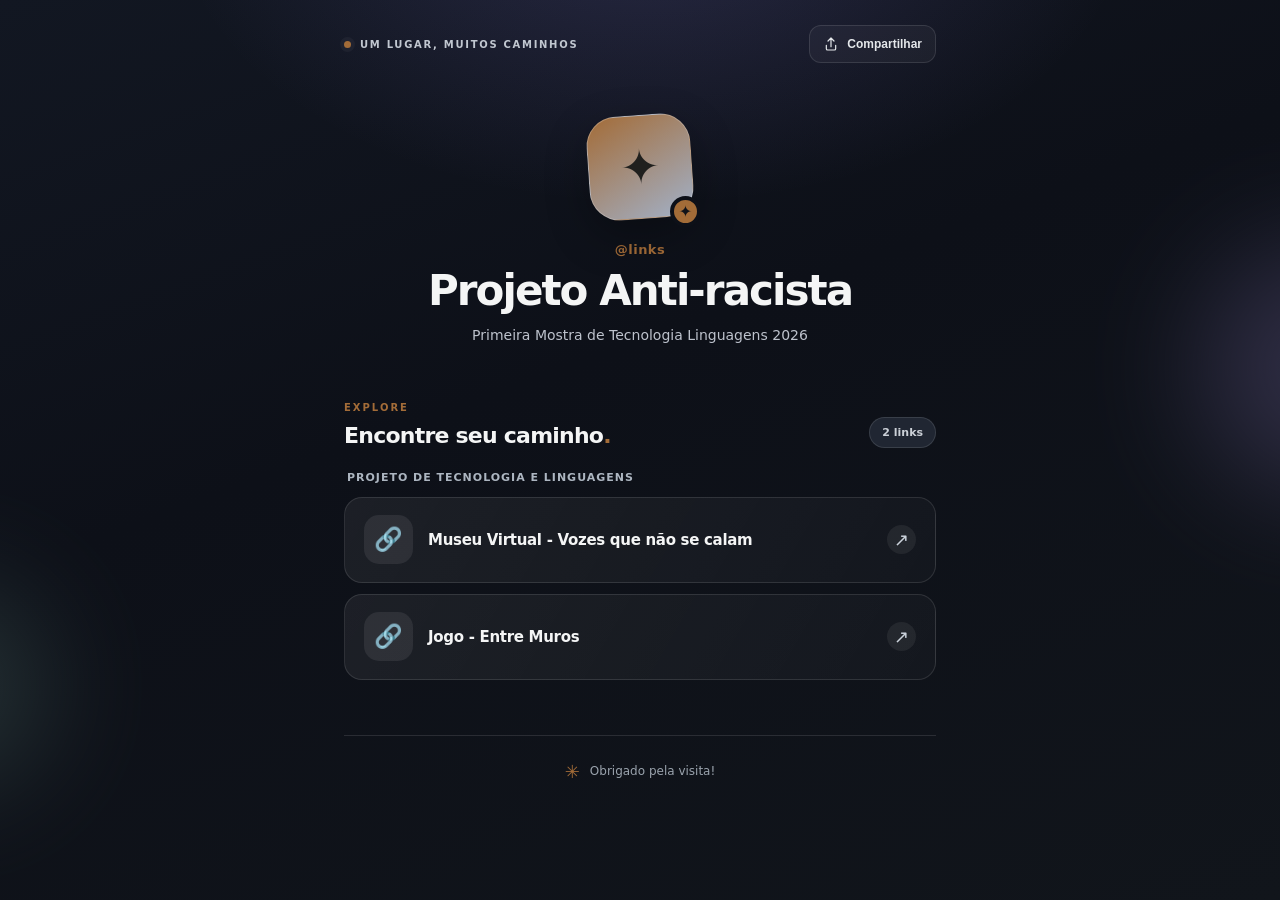
==== index.html @ 22b88308 "first commit" ====
<!doctype html>
<html lang="pt-BR">
<head>
  <meta charset="utf-8">
  <meta name="viewport" content="width=device-width, initial-scale=1">
  <meta name="theme-color" content="#0e1118">
  <meta name="description" content="Todos os meus links em um só lugar.">
  <meta property="og:type" content="website">
  <meta property="og:title" content="Minha central de links">
  <meta property="og:description" content="Todos os meus links em um só lugar.">
  <link rel="icon" href="./assets/favicon.svg" type="image/svg+xml">
  <link rel="stylesheet" href="./styles.css">
  <title>Minha central de links</title>
  <script src="./data/site.js" defer></script>
  <script src="./app.js" defer></script>
</head>
<body>
  <div class="ambient ambient-one" aria-hidden="true"></div>
  <div class="ambient ambient-two" aria-hidden="true"></div>
  <main class="page-shell">
    <div class="topline">
      <span class="eyebrow"><span class="pulse" aria-hidden="true"></span> UM LUGAR, MUITOS CAMINHOS</span>
      <button class="share-button" id="shareButton" type="button" aria-label="Compartilhar esta página" title="Compartilhar esta página">
        <svg viewBox="0 0 24 24" aria-hidden="true"><path d="M12 16V3m0 0L7.5 7.5M12 3l4.5 4.5M5 14v5a2 2 0 0 0 2 2h10a2 2 0 0 0 2-2v-5"/></svg>
        <span>Compartilhar</span>
      </button>
    </div>

    <header class="profile" id="profile">
      <div class="avatar-wrap"><div class="avatar" id="avatar" aria-hidden="true">✦</div><span class="avatar-mark" aria-hidden="true">✦</span></div>
      <div class="handle" id="profileHandle">@seuperfil</div>
      <h1 id="profileName">Sua central de links</h1>
      <p id="profileBio">Tudo o que você precisa encontrar, reunido aqui.</p>
    </header>

    <section class="content" aria-labelledby="linksHeading">
      <div class="section-intro">
        <div><span class="section-kicker">EXPLORE</span><h2 id="linksHeading">Encontre seu caminho<span class="accent-dot">.</span></h2></div>
        <span class="count-pill" id="linksCount" aria-live="polite">0 links</span>
      </div>
      <div class="search-holder" id="searchHolder" hidden>
        <svg viewBox="0 0 24 24" aria-hidden="true"><circle cx="10.8" cy="10.8" r="6.5"/><path d="m16 16 4.5 4.5"/></svg>
        <label class="sr-only" for="searchInput">Buscar links</label>
        <input id="searchInput" type="search" placeholder="Buscar um link..." autocomplete="off">
      </div>
      <div id="linksContainer" class="links-container" aria-live="polite"></div>
    </section>

    <footer class="footer"><span class="footer-star" aria-hidden="true">✳</span><span id="footerText">Todos os links em um só lugar.</span></footer>
  </main>
  <div role="status" id="toast" class="toast" aria-live="polite"></div>
  <noscript><p class="no-script">Este site precisa do JavaScript habilitado para exibir os links.</p></noscript>
</body>
</html>
---- styles.css ----
:root{color-scheme:dark;--accent:#c6f68d;--bg:#0d1018;--surface:#191e29;--surface-2:#202632;--text:#f4f5f5;--muted:#a6acb7;--border:rgba(255,255,255,.115)}
*{box-sizing:border-box}html{min-height:100%;scroll-behavior:smooth}body{margin:0;min-height:100vh;overflow-x:hidden;background:var(--bg);color:var(--text);font-family:Inter,ui-sans-serif,system-ui,-apple-system,BlinkMacSystemFont,"Segoe UI",sans-serif;-webkit-font-smoothing:antialiased}
body:before{content:"";position:fixed;inset:0;z-index:-2;pointer-events:none;background:radial-gradient(ellipse 48% 42% at 51% -10%,rgba(137,126,222,.20),transparent 78%),linear-gradient(160deg,#121722 0%,#0d1018 42%,#11151b 100%)}
.ambient{pointer-events:none;position:fixed;z-index:-1;border-radius:50%;filter:blur(60px);opacity:.42}.ambient-one{width:250px;height:250px;top:27%;right:-170px;background:#5d5480}.ambient-two{width:200px;height:200px;top:65%;left:-155px;background:#48625e}.page-shell{max-width:640px;margin:0 auto;padding:25px 24px 34px}.topline{display:flex;align-items:center;justify-content:space-between;gap:16px}.eyebrow{display:inline-flex;align-items:center;gap:9px;font-size:10px;font-weight:800;letter-spacing:.17em;color:#c1c7d0}.pulse{display:inline-block;width:7px;height:7px;background:var(--accent);border-radius:100%;box-shadow:0 0 0 4px rgba(255,255,255,.04)}.share-button{display:inline-flex;align-items:center;gap:8px;padding:10px 13px;cursor:pointer;color:#e5e8eb;border:1px solid var(--border);border-radius:12px;background:rgba(255,255,255,.038);font-size:12px;font-weight:700;transition:background .2s,border-color .2s}.share-button:hover,.share-button:focus-visible{background:#272e38;border-color:#67717b}.share-button svg,.search-holder svg{width:16px;height:16px;fill:none;stroke:currentColor;stroke-width:1.8;stroke-linecap:round;stroke-linejoin:round}.profile{text-align:center;padding:52px 0 49px}.avatar-wrap{position:relative;width:104px;height:104px;margin:0 auto 23px}.avatar{height:104px;width:104px;display:grid;place-items:center;overflow:hidden;border-radius:30px;border:1px solid rgba(255,255,255,.22);color:#20201e;background:linear-gradient(150deg,var(--accent),#a2adc0 95%);font-size:48px;font-weight:800;box-shadow:0 16px 44px rgba(0,0,0,.3);transform:rotate(-4deg)}.avatar img{height:100%;width:100%;object-fit:cover;transform:rotate(4deg)}.avatar-mark{position:absolute;right:-9px;bottom:-8px;display:grid;place-items:center;width:31px;height:31px;border:4px solid var(--bg);background:var(--accent);color:#101319;border-radius:50%;font-size:16px}.handle{font-size:13px;color:var(--accent);font-weight:800;letter-spacing:.035em}.profile h1{max-width:560px;margin:10px auto 10px;font-weight:800;font-size:clamp(29px,6vw,42px);letter-spacing:-.046em;line-height:1.12;overflow-wrap:anywhere}.profile p{max-width:440px;margin:0 auto;color:#bdc2cc;line-height:1.65;font-size:14px;white-space:pre-line}.section-intro{display:flex;align-items:end;justify-content:space-between;gap:12px;margin-bottom:21px}.section-kicker{color:var(--accent);font-weight:800;font-size:10px;letter-spacing:.2em}.section-intro h2{margin:7px 0 0;font-size:22px;line-height:1.25;letter-spacing:-.035em}.accent-dot{color:var(--accent)}.count-pill{white-space:nowrap;font-size:11px;font-weight:800;color:#cbd0d7;background:#202632;border:1px solid var(--border);border-radius:30px;padding:8px 12px;margin-bottom:2px}.search-holder{display:flex;align-items:center;gap:11px;border-radius:13px;border:1px solid var(--border);background:rgba(255,255,255,.045);padding:0 15px;margin-bottom:21px;color:#aab1be}.search-holder[hidden]{display:none}.search-holder input{color:var(--text);background:transparent;border:0;padding:15px 0;flex:1;outline:0;font:inherit;font-size:13px;min-width:0}.search-holder:focus-within{border-color:var(--accent)}.search-holder input::placeholder{color:#929baa}.links-container{display:flex;flex-direction:column;gap:27px}.link-section{display:flex;flex-direction:column;gap:11px}.category-heading{font-size:11px;font-weight:800;letter-spacing:.09em;color:#adb6c1;text-transform:uppercase;margin:0 0 2px 3px}.link-card{position:relative;display:flex;align-items:center;gap:15px;min-height:86px;padding:16px 19px;border:1px solid var(--border);border-radius:18px;background:linear-gradient(120deg,rgba(255,255,255,.063),rgba(255,255,255,.022));text-decoration:none;color:var(--text);transition:transform .2s,border-color .2s,background .2s,box-shadow .2s;isolation:isolate}.link-card:hover{transform:translateY(-2px);border-color:color-mix(in srgb,var(--accent) 60%,transparent);box-shadow:0 15px 35px rgba(0,0,0,.18);background:#242a34}.link-card:focus-visible{outline:3px solid var(--accent);outline-offset:3px}.link-card.featured{border-color:color-mix(in srgb,var(--accent) 45%,transparent);background:linear-gradient(105deg,rgba(198,246,141,.12),rgba(255,255,255,.035) 55%)}.link-icon{display:grid;place-items:center;flex:0 0 49px;width:49px;height:49px;border-radius:15px;background:rgba(255,255,255,.08);font-size:23px}.featured .link-icon{background:color-mix(in srgb,var(--accent) 16%,transparent)}.link-details{flex:1;min-width:0}.link-title{display:flex;align-items:center;gap:9px;font-weight:780;font-size:15px;letter-spacing:-.02em;overflow-wrap:anywhere}.featured-label{background:var(--accent);color:#121919;font-size:9px;letter-spacing:.035em;font-weight:900;border-radius:5px;padding:4px 5px;text-transform:uppercase;white-space:nowrap}.link-description{margin-top:5px;font-size:12px;line-height:1.48;color:#acb4c0;overflow-wrap:anywhere}.link-arrow{display:grid;place-items:center;flex:0 0 29px;height:29px;width:29px;border-radius:50%;background:rgba(255,255,255,.065);color:#cbd2db;font-size:18px;transition:transform .2s,background .2s}.link-card:hover .link-arrow{transform:translate(2px,-2px);background:var(--accent);color:#161a19}.empty-state{padding:32px 18px;border:1px dashed #5c6672;border-radius:16px;text-align:center;color:#bec5cf;font-size:14px;line-height:1.65}.footer{display:flex;align-items:center;justify-content:center;gap:10px;border-top:1px solid var(--border);margin-top:55px;padding:25px 0 0;color:#9aa3ad;text-align:center;font-size:12px}.footer-star{color:var(--accent);font-size:18px}.toast{position:fixed;left:50%;bottom:24px;transform:translate(-50%,20px);border:1px solid #516957;color:#e9f8df;background:#24352a;padding:12px 18px;border-radius:14px;box-shadow:0 12px 45px rgba(0,0,0,.3);font-size:13px;opacity:0;pointer-events:none;transition:opacity .2s,transform .2s;z-index:99}.toast.show{opacity:1;transform:translate(-50%,0)}.no-script{text-align:center;font-size:14px;padding:15px}.sr-only{position:absolute;width:1px;height:1px;padding:0;margin:-1px;overflow:hidden;clip:rect(0,0,0,0);white-space:nowrap;border:0}@media(max-width:500px){.page-shell{padding:21px 18px 28px}.eyebrow{font-size:9px;letter-spacing:.11em}.profile{padding:39px 0 41px}.section-intro h2{font-size:21px}.link-card{padding:13px 14px;gap:12px;min-height:81px}.link-icon{width:44px;height:44px;flex-basis:44px;font-size:21px}.link-title{font-size:14px}.link-description{font-size:11px}.featured-label{font-size:8px}.share-button{padding:10px}.share-button span{display:none}}
@media(prefers-reduced-motion:reduce){*,*:before,*:after{transition:none!important;scroll-behavior:auto!important}}
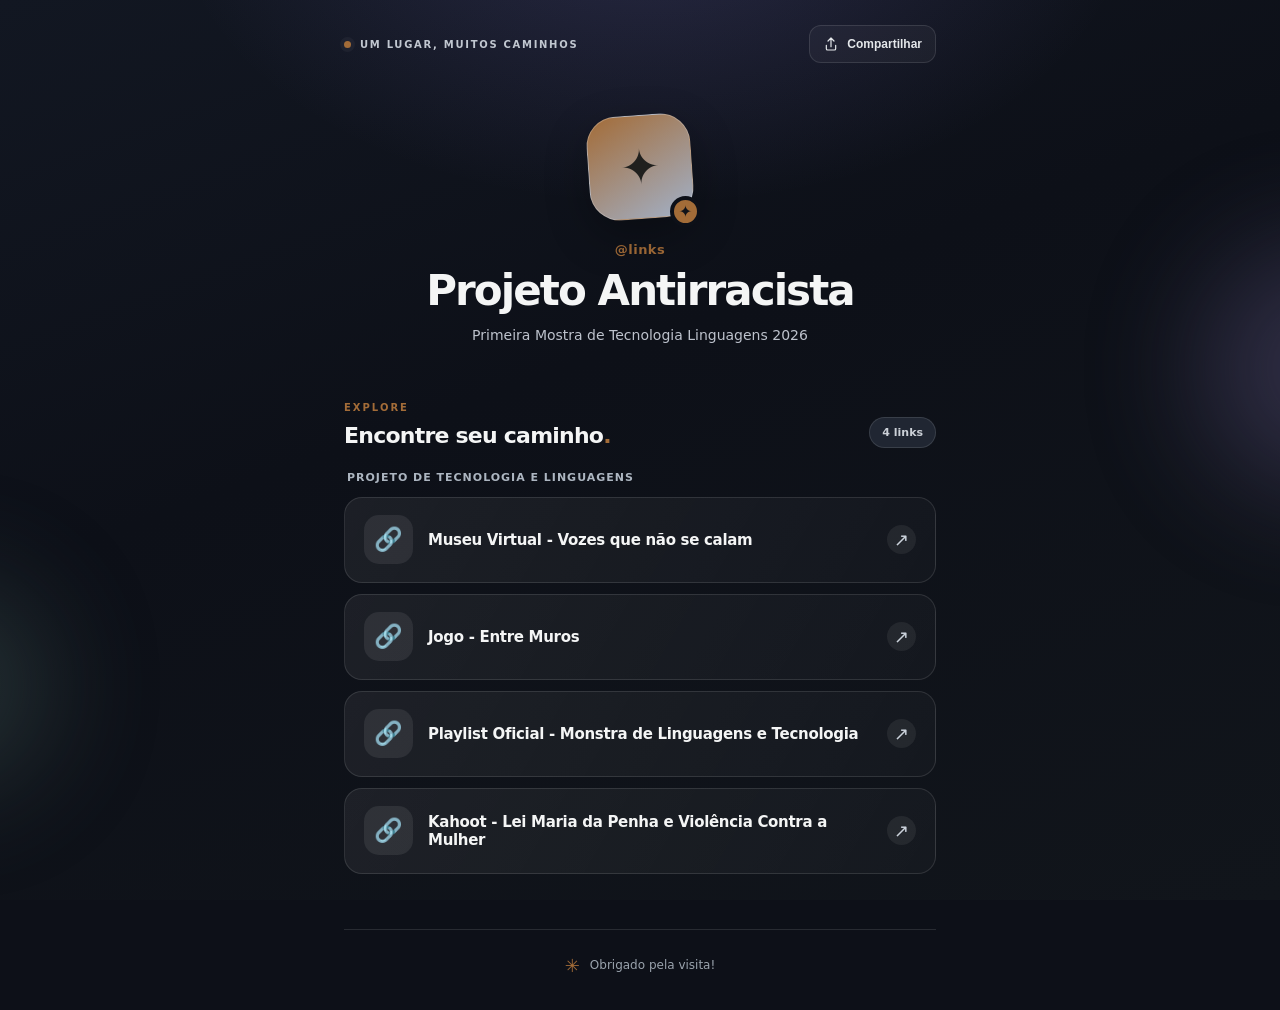
==== commit 0a29e722: "atualização do projeto" ====
--- a/index.html
+++ b/index.html
@@ -6,7 +6,7 @@
   <meta name="theme-color" content="#0e1118">
   <meta name="description" content="Todos os meus links em um só lugar.">
   <meta property="og:type" content="website">
-  <meta property="og:title" content="Minha central de links">
+  <meta property="og:title" content="central projetos antirracistas">
   <meta property="og:description" content="Todos os meus links em um só lugar.">
   <link rel="icon" href="./assets/favicon.svg" type="image/svg+xml">
   <link rel="stylesheet" href="./styles.css">
